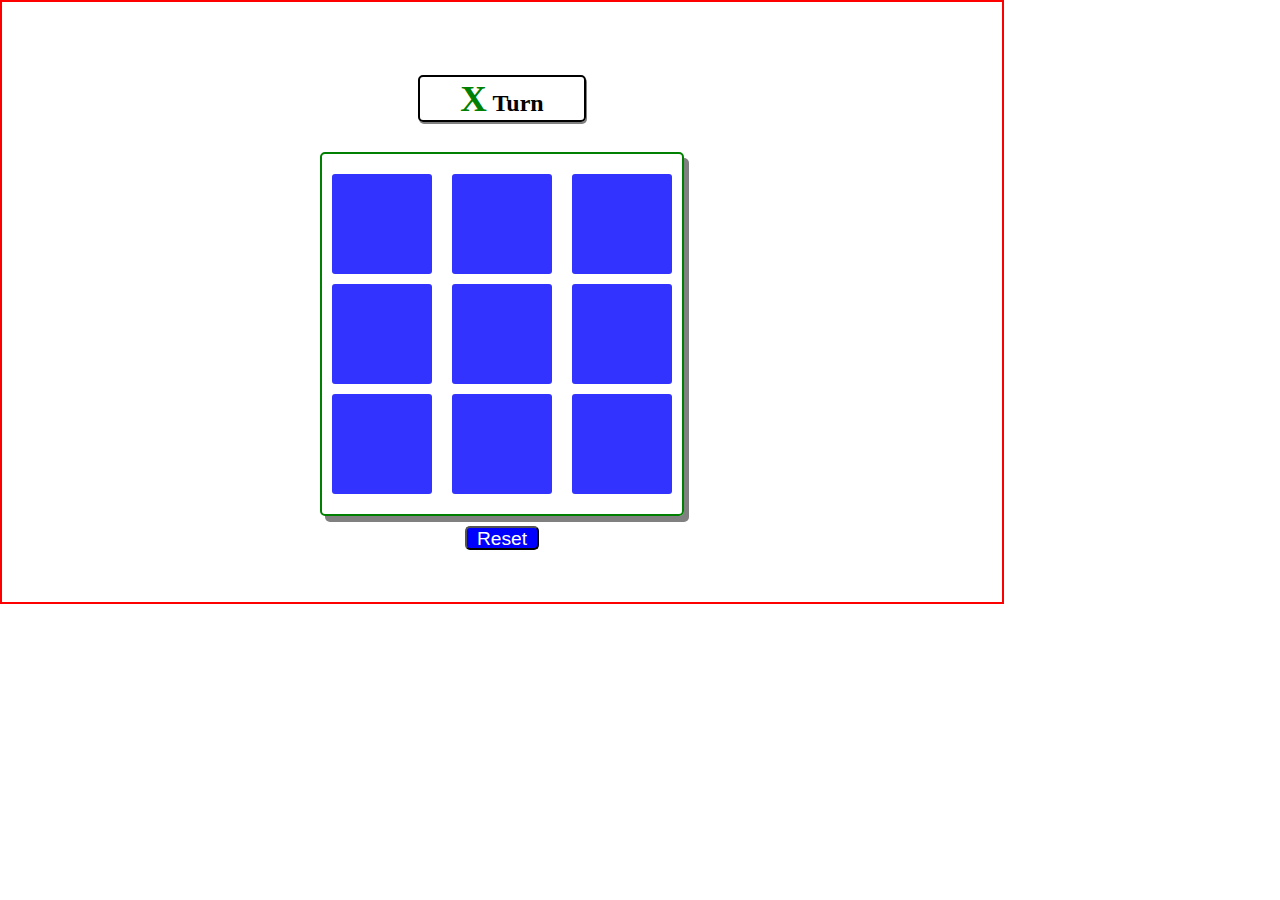
==== tictactoeapp/templates/home.html @ 452714af "Spectrator Cann't play game" ====
<!DOCTYPE html>
<html lang="en">

<head>
    <meta charset="UTF-8">
    <meta http-equiv="X-UA-Compatible" content="IE=edge">
    <meta name="viewport" content="width=device-width, initial-scale=1.0">
    <title>Game</title>
    <style>
        * {
            margin: 0;
            padding: 0;
        }

        .container {
            border: 2px solid red;
            width: 100vw;
            max-width: 1000px;
            height: 600px;
            display: flex;
            justify-content: center;
            flex-direction: column;
            align-items: center;
        }

        #turn {
            font-size: 2.3rem;
            color: green;
            /* line-height: 2rem; */
        }

        .mainBox {
            border: 2px solid green;
            width: 360px;
            height: 360px;
            display: flex;
            align-items: center;
            border-radius: 5px;
            box-shadow: 5px 6px gray;
            position: relative;
        }

        .box {
            width: 100px;
            height: 100px;
            background-color: rgba(0, 0, 255, 0.8);
            margin: 10px;
            font-weight: 900;
            font-size: 50px;
            display: flex;
            align-items: center;
            justify-content: center;
            border-radius: 3px;
            cursor: pointer;
        }

        .box:active {
            box-shadow: 2px 2px gray;
            transform: scale(1.09);
        }

        .turn h2 {
            display: block;
            border: 2px double black;
            margin: 30px 0;
            padding: 0 40px;
            border-radius: 5px;
            box-shadow: 1px 2px gray;
        }

        .result {
            position: absolute;
            border-radius: 5px;
            width: 340px;
            height: 120px;
            /* top: 50%;*/
            /* right: 50%; */
            right: 8px;
            /* left: ;  */
            background-color: rgba(255, 255, 255, 0.9);
            opacity: 0.9;
            border: 2px solid blue;
            display: flex;
            justify-content: center;
            align-items: center;
            color: rgb(255, 255, 255);
            flex-direction: column;
            display: none;
        }

        button {
            color: white;
            background-color: blue;
            width: auto;
            height: 40px;
            padding: 0px 10px;
            border-radius: 5px;
            height: 1.5rem;
            font-size: larger;
            margin: 10px 0;
            /* box-shadow: 5px 5px; */
        }

        .result h2 {
            color: blue;
        }

        .result h2 b {
            color: red;
            font-size: 2.5rem;
            font-weight: 900;
            text-shadow: 1px 2px;
            /* word-spacing: 1px; */
            line-height: 3rem;
        }

        button:hover {
            cursor: pointer;
            transform: scale3d(1.05, 1.01, 3);
            transition: all ease-in-out 300ms;
            opacity: 0.8;
        }
    </style>

</head>

<body>
    <!-- <h1>Tic Tac Toe</h1> -->
    <div class="container">
        <div class="turn">
            <h2><b id="turn">X</b> Turn</h2>
        </div>
        <div class="mainBox">
            <div class="row">
                <div class="box" id="one"></div>
                <div class="box" id="two"></div>
                <div class="box" id="three"></div>
            </div>
            <div class="row">
                <div class="box" id="four"></div>
                <div class="box" id="five"></div>
                <div class="box" id="six"></div>
            </div>
            <div class="row">
                <div class="box" id="seven"></div>
                <div class="box" id="eight"></div>
                <div class="box" id="nine"></div>
            </div>
            <div class="result">
                <h2 id="none"><b id="result"></b></h2>
                <button onclick="reset()">Play Again</button>
            </div>
        </div>

        <button onclick="gameOver()">Reset</button>
    </div>
    <!-- <script src="app.js"></script> -->
    <script>
        // document.getElementById("one").innerText = "X";
        turn_msg = document.getElementById("turn");
        const mainBox = document.getElementById("mainBox");
        const protocol = window.location.protocol === 'https:' ? 'wss://' : 'ws://';
        const socket = new WebSocket(protocol + window.location.host + '/ws/game/');

        // mainBox.style.disabled = 'disabled';
        // reset function
        function gameOver() {
            socket.send(
                JSON.stringify({ reset: true })
            )
        }

        // connect to the server
        // onclick lisner to button to check 
        buttons = document.querySelectorAll('.box')
        buttons.forEach(function (button, index) {
            button.addEventListener('click', function () {
                clicked_btn  = button.getAttribute('id') 
                clicked_btn.disabled = 'disabled';
                console.log(JSON.stringify({ clicked: clicked_btn}));
                socket.send(JSON.stringify({ clicked: clicked_btn }));
            });
        });

        socket.onmessage = function (event) {
            const data = JSON.parse(event.data);
            console.log(data);
            turn_msg.innerText = data.turn;
            if( data.player == 'Spectrator'){
                turn_msg.innerText = 'Spectator';
                mainBox.style.disabled = 'disabled';

                // buttons.forEach(function (button) {
                //     button.disabled = true;
                // });
            }

            if (data.win !== false && data.win !== undefined) {
                setTimeout(() => {
                    alert("Congratulations " + data.win);  // Show the win message after 2 seconds
                }, 100);
            }
            else if(data.draw !== false && data.draw !== undefined) {
                setTimeout(() => {
                    alert("It's a draw");  // Show the draw message after 2 seconds
                }, 100);
            }
            if (data.id !== undefined) {
                console.log(data.turn);
                document.getElementById(data.id).innerText = data.turn;
            }els
            if (data.clear === true) {
                buttons.forEach(function (button) {
                    button.innerText = "";
                    button.disabled = false;
                });
            }
        };

    </script>
</body>

</html>
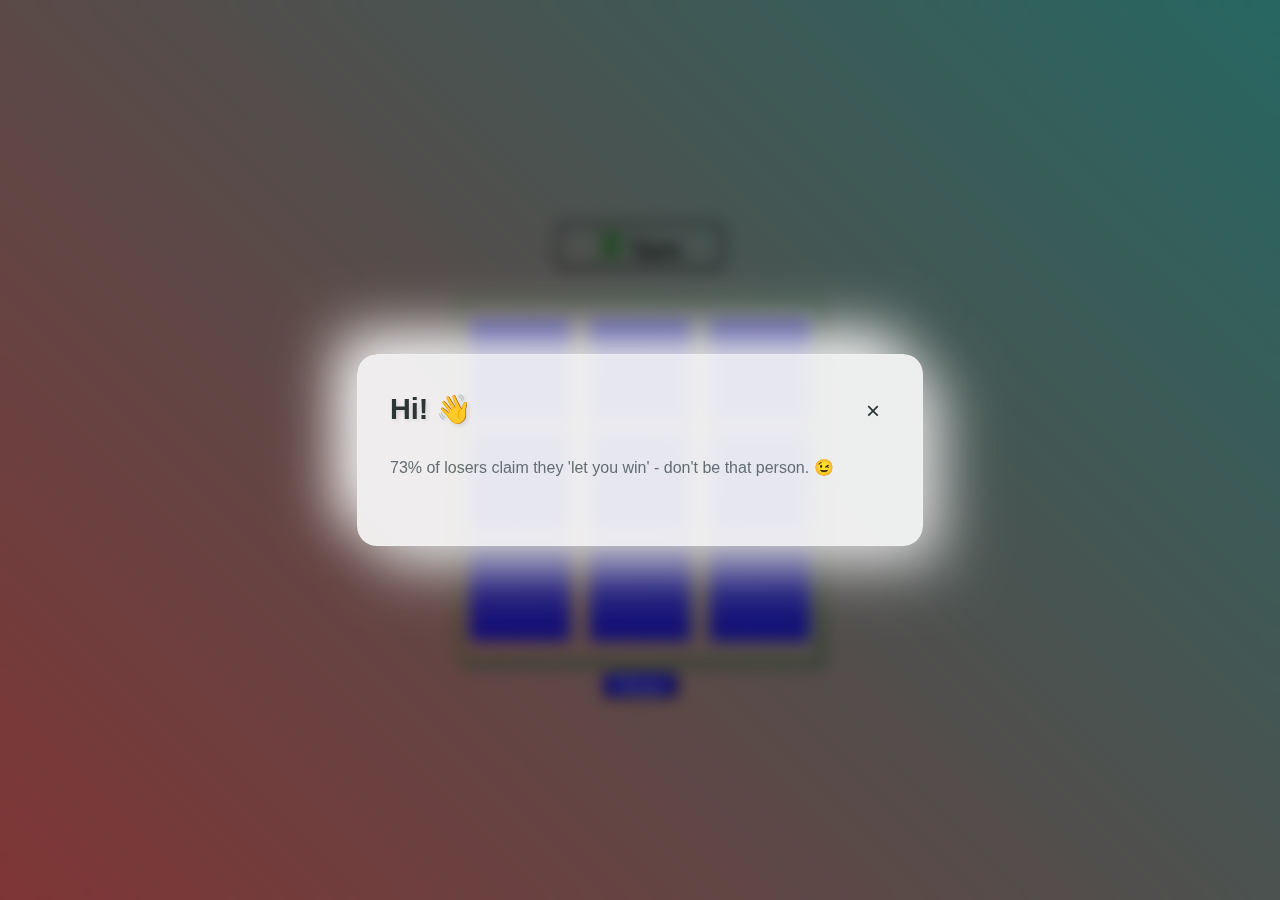
==== commit e07a07cd: "Front end enhancement added Model to show msg when first time game load show some ccold jokes" ====
--- a/tictactoeapp/templates/home.html
+++ b/tictactoeapp/templates/home.html
@@ -11,9 +11,17 @@
             margin: 0;
             padding: 0;
         }
+        body {
+            font-family: 'Segoe UI', sans-serif;
+            min-height: 100vh;
+            display: flex;
+            justify-content: center;
+            align-items: center;
+            background: linear-gradient(45deg, #ff6b6b, #4ecdc4);
+        }
 
         .container {
-            border: 2px solid red;
+            /* border: 2px solid red; */
             width: 100vw;
             max-width: 1000px;
             height: 600px;
@@ -54,11 +62,7 @@
             cursor: pointer;
         }
 
-        .box:active {
-            box-shadow: 2px 2px gray;
-            transform: scale(1.09);
-        }
-
+        
         .turn h2 {
             display: block;
             border: 2px double black;
@@ -120,12 +124,125 @@
             transition: all ease-in-out 300ms;
             opacity: 0.8;
         }
+        .modal-overlay {
+            position: fixed;
+            top: 0;
+            left: 0;
+            width: 100%;
+            height: 100%;
+            background: rgba(0, 0, 0, 0.5);
+            backdrop-filter: blur(8px);
+            display: flex;
+            justify-content: center;
+            align-items: center;
+            opacity: 0;
+            visibility: hidden;
+            transition: all 0.3s ease;
+        }
+
+        .modal-overlay.active {
+            opacity: 1;
+            visibility: visible;
+            z-index: 1;
+        }
+        .box:active {
+            box-shadow: 2px 2px gray;
+            transform: scale(1.09);
+        }
+
+        .modal-content {
+            background: rgba(255, 255, 255, 0.9);
+            padding: 2rem;
+            border-radius: 20px;
+            width: 90%;
+            max-width: 500px;
+            transform: scale(0.8);
+            transition: all 0.3s ease;
+            box-shadow: 0 8px 32px 0 rgba(31, 38, 135, 0.37);
+            border: 1px solid rgba(255, 255, 255, 0.18);
+        }
+
+        .modal-overlay.active .modal-content {
+            transform: scale(1);
+        }
+
+        .modal-header {
+            display: flex;
+            justify-content: space-between;
+            align-items: center;
+            margin-bottom: 1.5rem;
+        }
+
+        .modal-title {
+            font-size: 1.8rem;
+            color: #2d3436;
+            text-shadow: 2px 2px 4px rgba(0, 0, 0, 0.1);
+        }
+
+        .close-btn {
+            background: none;
+            border: none;
+            font-size: 1.5rem;
+            cursor: pointer;
+            color: #2d3436;
+            transition: transform 0.3s ease;
+        }
+
+        .close-btn:hover {
+            transform: rotate(90deg);
+        }
+
+        .modal-body {
+            line-height: 1.6;
+            color: #636e72;
+            margin-bottom: 2rem;
+        }
+
+        @media (max-width: 480px) {
+            .modal-content {
+                padding: 1.5rem;
+            }
+            
+            .modal-title {
+                font-size: 1.4rem;
+            }
+        }
+
+        /* Neomorphic effect */
+        .modal-content {
+            box-shadow: 20px 20px 60px #d1d1d1,
+                       -20px -20px 60px #ffffff;
+        }
+
+        /* Loading animation */
+        @keyframes pulse {
+            0% { transform: scale(0.95); opacity: 0.8; }
+            50% { transform: scale(1); opacity: 1; }
+            100% { transform: scale(0.95); opacity: 0.8; }
+        }
+
+        .loading .modal-content {
+            animation: pulse 1.5s infinite;
+        }
     </style>
 
 </head>
 
 <body>
     <!-- <h1>Tic Tac Toe</h1> -->
+    <div class="modal-overlay">
+        <div class="modal-content">
+            <div class="modal-header">
+                <h2 class="modal-title">Hi! 👋</h2>
+                <button class="close-btn">&times;</button>
+            </div>
+            <div class="modal-body">
+                <p>73% of losers claim they 'let you win' - don't be that person. 😉</p>
+                <!-- <p>Discover amazing content and exclusive features. Join our community today!</p>
+                <p>✨ Premium access<br>📬 Weekly updates<br>🎁 Special offers</p> -->
+            </div>
+        </div>
+    </div>
     <div class="container">
         <div class="turn">
             <h2><b id="turn">X</b> Turn</h2>
@@ -161,6 +278,12 @@
         const mainBox = document.getElementById("mainBox");
         const protocol = window.location.protocol === 'https:' ? 'wss://' : 'ws://';
         const socket = new WebSocket(protocol + window.location.host + '/ws/game/');
+        const triggerBtn = document.querySelector('.trigger-btn');
+        const modalOverlay = document.querySelector('.modal-overlay');
+        const closeBtn = document.querySelector('.close-btn');
+        let autoCloseTimeout;
+
+        
 
         // mainBox.style.disabled = 'disabled';
         // reset function
@@ -217,6 +340,34 @@
             }
         };
 
+
+         // Close modal
+         function closeModal() {
+            modalOverlay.classList.remove('active');
+            document.body.style.overflow = 'auto';
+            cancelAutoClose();
+        }
+
+        // Close handlers
+        closeBtn.addEventListener('click', closeModal);
+        modalOverlay.addEventListener('click', (e) => {
+            if (e.target === modalOverlay) closeModal();
+        });
+
+        // Activate the modal-popup 
+        function active_modal() {
+        modalOverlay.classList.add('active');
+        document.body.style.overflow = 'hidden';
+        startAutoClose();
+        }
+        function startAutoClose() {
+            autoCloseTimeout = setTimeout(closeModal, 5000);
+        }
+
+        active_modal()
+        modalOverlay.addEventListener('mousemove', cancelAutoClose);
+        modalOverlay.addEventListener('touchstart', cancelAutoClose);
+
     </script>
 </body>
 
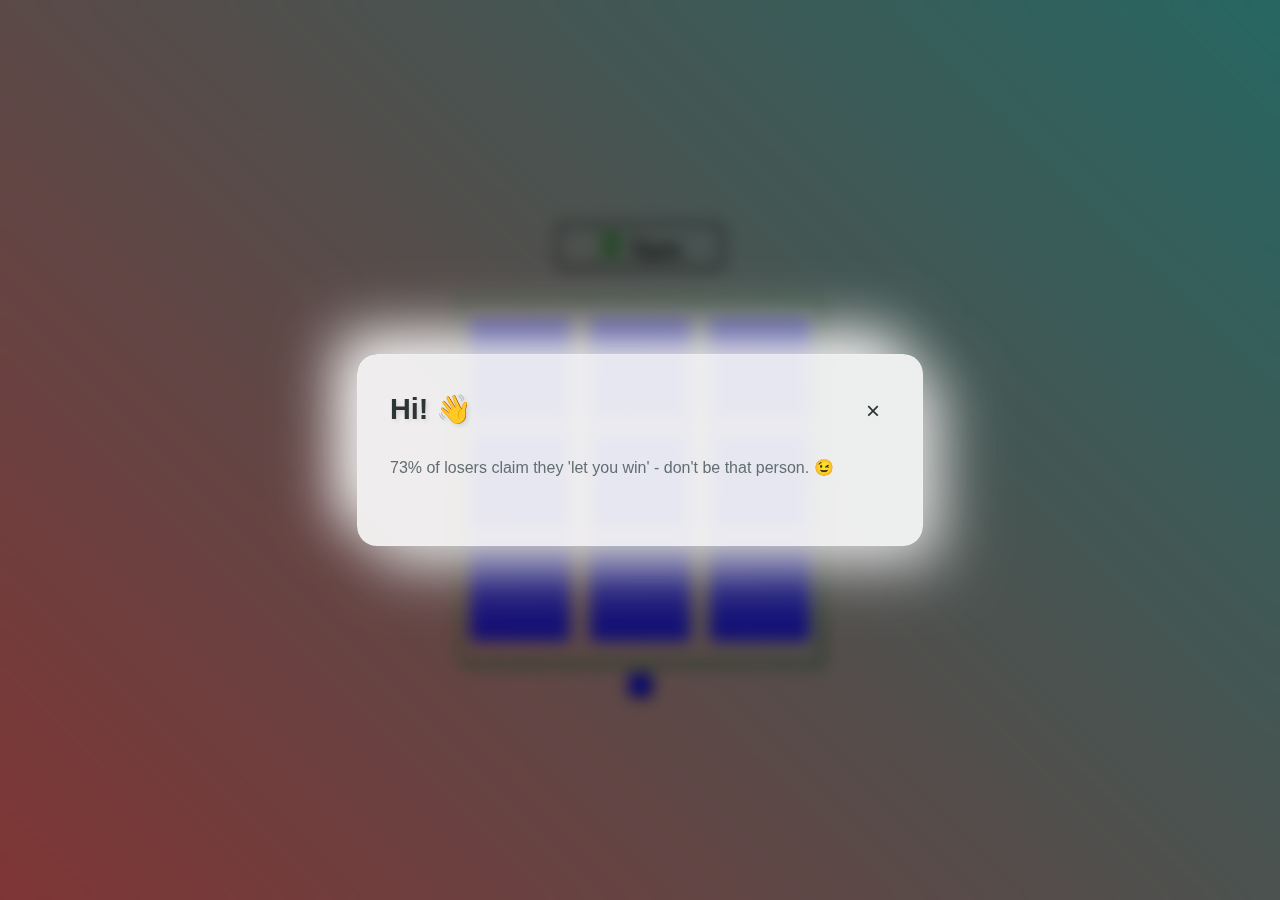
==== commit ace632a4: "show what is the syambol of player at bottom" ====
--- a/tictactoeapp/templates/home.html
+++ b/tictactoeapp/templates/home.html
@@ -233,11 +233,11 @@
     <div class="modal-overlay">
         <div class="modal-content">
             <div class="modal-header">
-                <h2 class="modal-title">Hi! 👋</h2>
+                <h2 class="modal-title" id="status-msg">Hi! 👋</h2>
                 <button class="close-btn">&times;</button>
             </div>
             <div class="modal-body">
-                <p>73% of losers claim they 'let you win' - don't be that person. 😉</p>
+                <p id="genral-message">73% of losers claim they 'let you win' - don't be that person. 😉</p>
                 <!-- <p>Discover amazing content and exclusive features. Join our community today!</p>
                 <p>✨ Premium access<br>📬 Weekly updates<br>🎁 Special offers</p> -->
             </div>
@@ -269,7 +269,8 @@
             </div>
         </div>
 
-        <button onclick="gameOver()">Reset</button>
+        <!-- <button onclick="gameOver()">Reset</button> -->
+        <button id="who"></button>
     </div>
     <!-- <script src="app.js"></script> -->
     <script>
@@ -282,7 +283,9 @@
         const modalOverlay = document.querySelector('.modal-overlay');
         const closeBtn = document.querySelector('.close-btn');
         let autoCloseTimeout;
-
+        const status_message = document.getElementById("status-msg");
+        const genral_message = document.getElementById("genral-message");
+        const who = document.getElementById("who");
         
 
         // mainBox.style.disabled = 'disabled';
@@ -309,19 +312,44 @@
             const data = JSON.parse(event.data);
             console.log(data);
             turn_msg.innerText = data.turn;
+            if(data.status === "waiting") {
+                console.log("waiting")
+                cancelAutoClose()
+                who.innerText = "O"
+                
+                who.innerText=player_symbol;
+                status_message.innerText = data.message;
+            }else if(data.status === "started"){
+                if (who.innerText==="" || who.innerText === null){
+                    who.innerText = "X"
+                }
+                status_message.innerText=data.message;
+                genral_message.innerText = "Both Players are connected!\nGame is About to Start Are you ready?"
+                who.innerText=player_symbol;
+                startAutoClose()
+            }else if (data.status === "disconnected"){
+                console.log("Player is")
+                status_message.innerText = "Game Ended!";
+                genral_message.innerText = data.message;
+                active_modal();
+                cancelAutoClose();
+            }
             if( data.player == 'Spectrator'){
                 turn_msg.innerText = 'Spectator';
                 mainBox.style.disabled = 'disabled';
-
                 // buttons.forEach(function (button) {
                 //     button.disabled = true;
                 // });
             }
 
             if (data.win !== false && data.win !== undefined) {
-                setTimeout(() => {
-                    alert("Congratulations " + data.win);  // Show the win message after 2 seconds
-                }, 100);
+                // setTimeout(() => {
+                //     alert("Congratulations " + data.win);  // Show the win message after 2 seconds
+                // }, 100);
+                status_message.innerText="Game Ended!";
+                genral_message.innerText = data.win + "The Game."
+                active_modal();
+                cancelAutoClose();
             }
             else if(data.draw !== false && data.draw !== undefined) {
                 setTimeout(() => {
@@ -331,7 +359,7 @@
             if (data.id !== undefined) {
                 console.log(data.turn);
                 document.getElementById(data.id).innerText = data.turn;
-            }els
+            }
             if (data.clear === true) {
                 buttons.forEach(function (button) {
                     button.innerText = "";
@@ -364,9 +392,13 @@
             autoCloseTimeout = setTimeout(closeModal, 5000);
         }
 
+        function cancelAutoClose() {
+            clearTimeout(autoCloseTimeout);
+        }
+
         active_modal()
-        modalOverlay.addEventListener('mousemove', cancelAutoClose);
-        modalOverlay.addEventListener('touchstart', cancelAutoClose);
+        // modalOverlay.addEventListener('mousemove', cancelAutoClose);
+        // modalOverlay.addEventListener('touchstart', cancelAutoClose);
 
     </script>
 </body>
